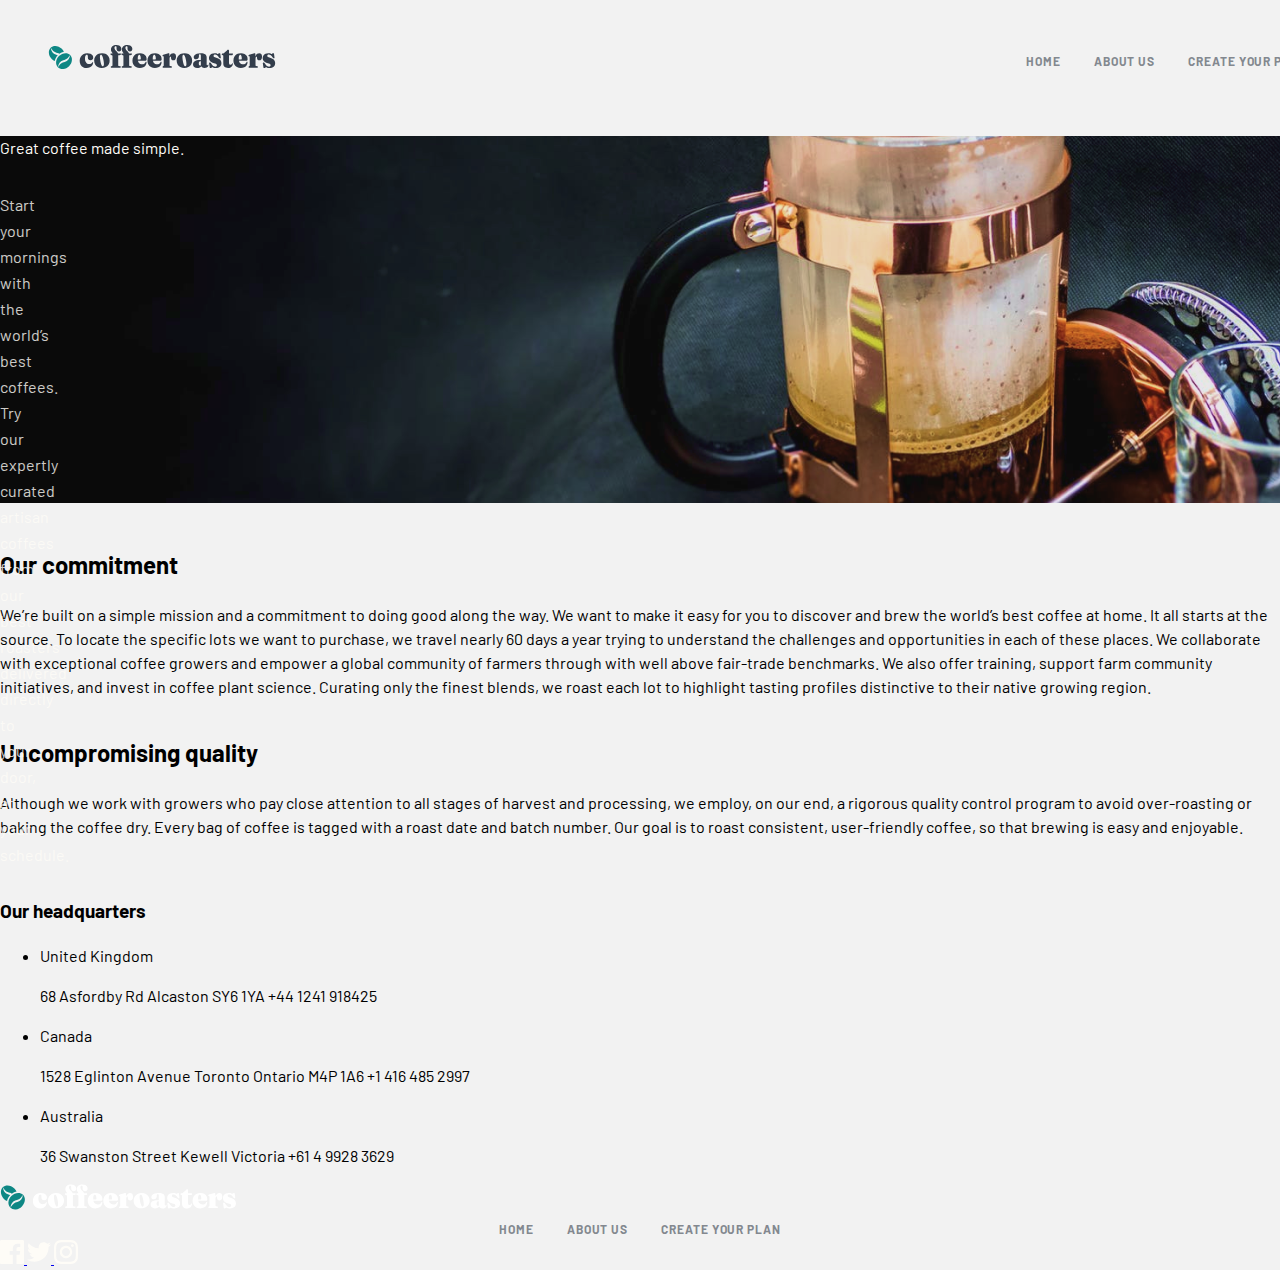
==== abaut.html @ f881c424 "Initial commit" ====
<!DOCTYPE html>
<html lang="en">

<head>
    <meta charset="UTF-8">
    <meta http-equiv="X-UA-Compatible" content="IE=edge">
    <meta name="viewport" content="width=device-width, initial-scale=1.0">
    <title>Document</title>
    <link rel="stylesheet" href="/css/normalize.css">
    <link rel="stylesheet" href="/css/main.css">
</head>

<body>
    <header class="header">
        <div class="container header__container">
            <a class="logo" href="#">
                <img class="logo__img" src="/img/header-logo.svg" alt="Coffee company logo" width="236" height="26">
            </a>

            <nav class="nav">
                <ul class="nav__list">
                    <li class="nav__nav-item">
                        <a href="#" class="nav__nav-link">HOME</a>
                    </li>
                    <li class="nav__nav-item">
                        <a href="#" class="nav__nav-link">ABOUT US</a>
                    </li>
                    <li class="nav__nav-item">
                        <a href="#" class="nav__nav-link">Create your plan</a>
                    </li>
                </ul>

                <a href="#" class="nav__plan plan-link"></a>

            </nav>
        </div>
    </header>

    <main class="main">
        <div class="intro">
            <div class="container intro__container">
                <div class="intro-content">
                    <p class="intro__title">Great coffee made simple.</p>
                    <p class="intro__discription">Start your mornings with the world’s best coffees. Try our expertly
                        curated artisan coffees from our best roasters delivered directly to your door, at your
                        schedule.</p>
                </div>

            </div>
        </div>

    </main>

    <section class="commitment">
        <div class="commitment__container container">
            <img src="" alt="">
            <h2 class="commitment__title">Our commitment</h2>
            <p class="commitment__description">We’re built on a simple mission and a commitment to doing good along the
                way. We want to make it easy for you to discover and brew the world’s best coffee at home. It all starts
                at the source. To locate the specific lots we want to purchase, we travel nearly 60 days a year trying
                to understand the challenges and opportunities in each of these places. We collaborate with exceptional
                coffee growers and empower a global community of farmers through with well above fair-trade benchmarks.
                We also offer training, support farm community initiatives, and invest in coffee plant science. Curating
                only the finest blends, we roast each lot to highlight tasting profiles distinctive to their native
                growing region.</p>
        </div>
    </section>

    <section class="quality">
        <div class="quality__container container">
            <h2 class="quality__title">Uncompromising quality</h2>
            <p class="quality__description">Although we work with growers who pay close attention to all stages of
                harvest and processing, we employ, on our end, a rigorous quality control program to avoid over-roasting
                or baking the coffee dry. Every bag of coffee is tagged with a roast date and batch number. Our goal is
                to roast consistent, user-friendly coffee, so that brewing is easy and enjoyable.</p>
            <img src="" alt="">
        </div>
    </section>

    <section class="headquarters">
        <div class="headquarters__container container">

            <h3 class="headquarters__title">Our headquarters</h3>

            <ul class="headquarters__list">
                <li class="headquarters__item">United Kingdom
                    <img class="headquarters__img" src="" alt="">
                    <p class="headquarters__description">68 Asfordby Rd
                        Alcaston
                        SY6 1YA
                        +44 1241 918425</p>
                </li>
                <li class="headquarters__item">Canada
                    <img class="headquarters__img" src="" alt="">
                    <p class="headquarters__description">1528 Eglinton Avenue
                        Toronto
                        Ontario M4P 1A6
                        +1 416 485 2997</p>
                </li>
                <li class="headquarters__item">Australia
                    <img class="headquarters__img" src="" alt="">
                    <p class="headquarters__description">36 Swanston Street
                        Kewell
                        Victoria
                        +61 4 9928 3629</p>
                </li>
            </ul>
        </div>
    </section>

    <footer class="footer">
        <div class="container footer__container">
            <a class="logo" href="#">
                <img class="logo__img" src="/img/Footer-logo.svg" alt="Coffee company logo" width="236" height="26">
            </a>

            <nav class="nav">
                <ul class="nav__list">
                    <li class="nav__nav-item">
                        <a href="#" class="nav__nav-link">HOME</a>
                    </li>
                    <li class="nav__nav-item">
                        <a href="#" class="nav__nav-link">ABOUT US</a>
                    </li>
                    <li class="nav__nav-item">
                        <a href="#" class="nav__nav-link">Create your plan</a>
                    </li>
                </ul>

                <a href="#" class="nav__plan plan-link"></a>

            </nav>

        </div>

        <div class="footer__icons">
            <a class="footer__icon-img" href="#">
                <img class="footer__icon-facebook" src="/img/footer-icons/facebook.svg" alt="facebook" width="24"
                    height="24">
                <img class="footer__icon-twitter" src="/img/footer-icons/twitter.svg" alt="facebook" width="24"
                    height="24">
                <img class="footer__icon-instagram" src="/img/footer-icons/instagram.svg" alt="facebook" width="24"
                    height="24">
            </a>
        </div>

    </footer>

</body>

</html>
---- css/main.css ----
@font-face {
    font-family: 'Barlow';
    src: url('../fonts/Barlow-Bold.woff2') format('woff2'),
        url('../fonts/Barlow-Bold.woff') format('woff');
    font-weight: bold;
    font-style: normal;
    font-display: swap;
}

@font-face {
    font-family: 'Fraunces';
    src: url('../fonts/Fraunces-Bold.woff2') format('woff2'),
        url('../fonts/Fraunces-Bold.woff') format('woff');
    font-weight: bold;
    font-style: normal;
    font-display: swap;
}

@font-face {
    font-family: 'Barlow';
    src: url('../fonts/Barlow-Regular.woff2') format('woff2'),
        url('../fonts/Barlow-Regular.woff') format('woff');
    font-weight: normal;
    font-style: normal;
    font-display: swap;
}


*,
*::after,
*::before {
    box-sizing: border-box;
}

body {
    display: flex;
    flex-direction: column;
    background-color: #F2F2F2;
    margin: 0;
    padding: 0;
    font-family: "Barlow";
    font-size: 16px;
    line-height: 1.5;
    height: 100vh;
    display: flex;
    flex-direction: column;
}

main {
    flex-grow: 1;
}

.img {
    max-width: 100%;
    height: auto;
}

.container {
    width: 1280px;
    margin: 0 auto;
}

/* HEADER */

.header {

    padding: 44px;
}

.header__container {
    display: flex;
    align-items: center;
    margin-left: auto;
    margin-right: auto;
}

.header__logo {
    display: block;
}

.logo__img {
    margin-left: 0;
    margin-right: 730px;
}

.nav {
    flex-grow: 1;
}

.nav__list {
    margin: 0;
    padding: 0;
    list-style: none;
    display: flex;
    justify-content: center;
}

.nav__nav-item {
    margin-right: 33px;
}

.nav__nav-item:last-child {
    margin-right: 0;
}

.nav__nav-link {
    text-decoration: none;
    font-weight: bold;
    font-size: 12px;
    line-height: 15px;
    text-decoration: none;
    letter-spacing: 0.923077px;
    text-transform: uppercase;
    color: #83888F;
}

.intro{

}

.intro__container{
    background-image: url(../img/Coffee-header.png);
    background-repeat: no-repeat;
}

.intro-content{
width: 493px;
height: 367px;



}

.intro__title{

color: #FEFCF7;
}

.intro__discription{
    font-family: "Barlow", sans-serif;
    font-style: normal;
    font-weight: normal;
    font-size: 16px;
    line-height: 26px;
    color: #FEFCF7;
    opacity: 0.8;
    margin-top: 32px;
    margin-right: 750px;
    margin-bottom: 56px;
}

.header__plan plan-link{

}
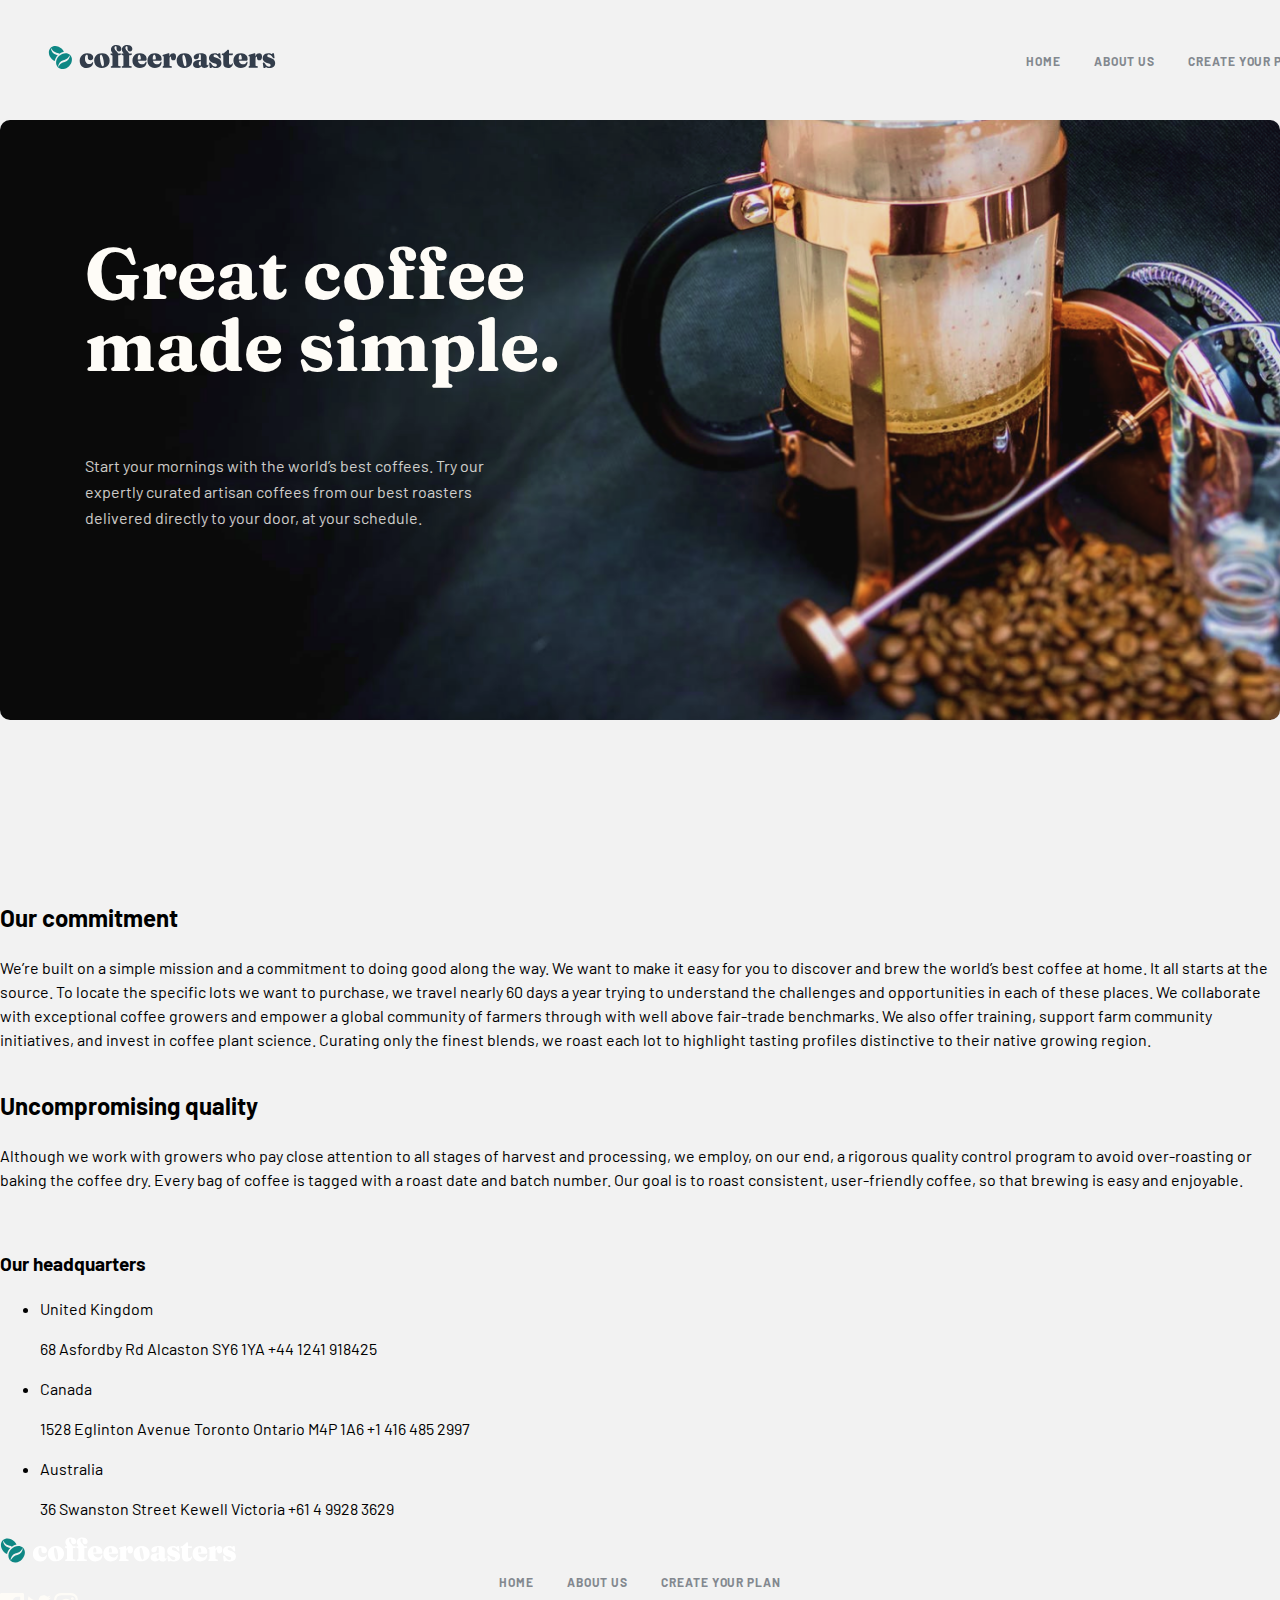
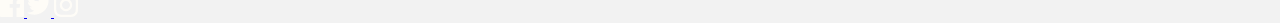
==== commit 6c1009b0: "commit" ====
--- a/abaut.html
+++ b/abaut.html
@@ -5,7 +5,7 @@
     <meta charset="UTF-8">
     <meta http-equiv="X-UA-Compatible" content="IE=edge">
     <meta name="viewport" content="width=device-width, initial-scale=1.0">
-    <title>Document</title>
+    <title>coffee</title>
     <link rel="stylesheet" href="/css/normalize.css">
     <link rel="stylesheet" href="/css/main.css">
 </head>
--- a/css/main.css
+++ b/css/main.css
@@ -1,154 +1,237 @@
 @font-face {
-    font-family: 'Barlow';
-    src: url('../fonts/Barlow-Bold.woff2') format('woff2'),
-        url('../fonts/Barlow-Bold.woff') format('woff');
-    font-weight: bold;
-    font-style: normal;
-    font-display: swap;
+  font-family: 'Barlow';
+  src: url("../fonts/Barlow-Bold.woff2") format("woff2"), url("../fonts/Barlow-Bold.woff") format("woff");
+  font-weight: bold;
+  font-style: normal;
+  font-display: swap;
 }
 
 @font-face {
-    font-family: 'Fraunces';
-    src: url('../fonts/Fraunces-Bold.woff2') format('woff2'),
-        url('../fonts/Fraunces-Bold.woff') format('woff');
-    font-weight: bold;
-    font-style: normal;
-    font-display: swap;
+  font-family: 'Fraunces';
+  src: url("../fonts/Fraunces-Bold.woff2") format("woff2"), url("../fonts/Fraunces-Bold.woff") format("woff");
+  font-weight: bold;
+  font-style: normal;
+  font-display: swap;
 }
 
 @font-face {
-    font-family: 'Barlow';
-    src: url('../fonts/Barlow-Regular.woff2') format('woff2'),
-        url('../fonts/Barlow-Regular.woff') format('woff');
-    font-weight: normal;
-    font-style: normal;
-    font-display: swap;
-}
-
+  font-family: 'Barlow';
+  src: url("../fonts/Barlow-Regular.woff2") format("woff2"), url("../fonts/Barlow-Regular.woff") format("woff");
+  font-weight: normal;
+  font-style: normal;
+  font-display: swap;
+}
 
 *,
 *::after,
 *::before {
-    box-sizing: border-box;
+  -webkit-box-sizing: border-box;
+          box-sizing: border-box;
 }
 
 body {
-    display: flex;
-    flex-direction: column;
-    background-color: #F2F2F2;
-    margin: 0;
-    padding: 0;
-    font-family: "Barlow";
-    font-size: 16px;
-    line-height: 1.5;
-    height: 100vh;
-    display: flex;
-    flex-direction: column;
+  margin: 0;
+  padding: 0;
+  display: -webkit-box;
+  display: -ms-flexbox;
+  display: flex;
+  -webkit-box-orient: vertical;
+  -webkit-box-direction: normal;
+      -ms-flex-direction: column;
+          flex-direction: column;
+  background-color: #F2F2F2;
+  font-family: "Barlow";
+  font-size: 16px;
+  line-height: 1.5;
+  height: 100vh;
+  display: flex;
+  flex-direction: column;
 }
 
 main {
-    flex-grow: 1;
+  -webkit-box-flex: 1;
+      -ms-flex-positive: 1;
+          flex-grow: 1;
 }
 
 .img {
-    max-width: 100%;
-    height: auto;
+  max-width: 100%;
+  height: auto;
+}
+
+.a {
+  text-decoration: none;
+}
+
+.visually-hidden {
+  clip: rect(0 0 0 0);
+  -webkit-clip-path: inset(50%);
+          clip-path: inset(50%);
+  height: 1px;
+  overflow: hidden;
+  position: absolute;
+  white-space: nowrap;
+  width: 1px;
 }
 
 .container {
-    width: 1280px;
-    margin: 0 auto;
-}
-
-/* HEADER */
+  width: 1280px;
+  margin: 0 auto;
+}
 
 .header {
-
-    padding: 44px;
+  padding: 44px;
 }
 
 .header__container {
-    display: flex;
-    align-items: center;
-    margin-left: auto;
-    margin-right: auto;
+  display: -webkit-box;
+  display: -ms-flexbox;
+  display: flex;
+  -webkit-box-align: center;
+      -ms-flex-align: center;
+          align-items: center;
+  margin-left: auto;
+  margin-right: auto;
 }
 
 .header__logo {
-    display: block;
+  display: block;
 }
 
 .logo__img {
-    margin-left: 0;
-    margin-right: 730px;
+  margin-left: 0;
+  margin-right: 730px;
 }
 
 .nav {
-    flex-grow: 1;
+  -webkit-box-flex: 1;
+      -ms-flex-positive: 1;
+          flex-grow: 1;
 }
 
 .nav__list {
-    margin: 0;
-    padding: 0;
-    list-style: none;
-    display: flex;
-    justify-content: center;
+  display: -webkit-box;
+  display: -ms-flexbox;
+  display: flex;
+  -ms-flex-wrap: wrap;
+      flex-wrap: wrap;
+  -webkit-box-pack: center;
+      -ms-flex-pack: center;
+          justify-content: center;
+  margin: 0;
+  padding: 0;
+  list-style: none;
 }
 
 .nav__nav-item {
-    margin-right: 33px;
+  margin-right: 33px;
 }
 
 .nav__nav-item:last-child {
-    margin-right: 0;
+  margin-right: 0;
 }
 
 .nav__nav-link {
-    text-decoration: none;
-    font-weight: bold;
-    font-size: 12px;
-    line-height: 15px;
-    text-decoration: none;
-    letter-spacing: 0.923077px;
-    text-transform: uppercase;
-    color: #83888F;
-}
-
-.intro{
-
-}
-
-.intro__container{
-    background-image: url(../img/Coffee-header.png);
-    background-repeat: no-repeat;
-}
-
-.intro-content{
-width: 493px;
-height: 367px;
-
-
-
-}
-
-.intro__title{
-
-color: #FEFCF7;
-}
-
-.intro__discription{
-    font-family: "Barlow", sans-serif;
-    font-style: normal;
-    font-weight: normal;
-    font-size: 16px;
-    line-height: 26px;
-    color: #FEFCF7;
-    opacity: 0.8;
-    margin-top: 32px;
-    margin-right: 750px;
-    margin-bottom: 56px;
-}
-
-.header__plan plan-link{
-
-}+  text-decoration: none;
+  font-weight: bold;
+  font-size: 12px;
+  line-height: 15px;
+  text-decoration: none;
+  letter-spacing: 0.923077px;
+  text-transform: uppercase;
+  color: #83888F;
+}
+
+.intro__container {
+  background-position: center center;
+  background-repeat: no-repeat;
+  background-size: cover;
+  background-image: url(../img/Coffee-header.png);
+  width: 1280px;
+  height: 600px;
+  background-color: #A2A2A2;
+  border-radius: 10px;
+  margin-bottom: 136px;
+  padding-top: 117px;
+  padding-bottom: 118px;
+  padding-left: 85px;
+}
+
+.intro__title {
+  margin-top: 0;
+  font-family: "Fraunces", serif;
+  font-style: normal;
+  font-weight: 900;
+  font-size: 72px;
+  line-height: 72px;
+  color: #FEFCF7;
+  margin-right: 702px;
+}
+
+.intro__discription {
+  font-family: "Barlow", sans-serif;
+  font-style: normal;
+  font-weight: normal;
+  font-size: 16px;
+  line-height: 26px;
+  color: #FEFCF7;
+  opacity: 0.8;
+  margin-top: 32px;
+  margin-right: 750px;
+  margin-bottom: 56px;
+}
+
+.header__plan {
+  text-decoration: none;
+  font-family: "Fraunces", serif;
+  font-style: normal;
+  font-weight: 900;
+  font-size: 18px;
+  line-height: 25px;
+  text-align: center;
+  color: #FEFCF7;
+  padding: 15px 31px;
+  background-color: #0E8784;
+  border-radius: 6px;
+}
+
+.services__container {
+  display: -webkit-box;
+  display: -ms-flexbox;
+  display: flex;
+  -ms-flex-wrap: wrap;
+      flex-wrap: wrap;
+  -webkit-box-pack: center;
+      -ms-flex-pack: center;
+          justify-content: center;
+}
+
+.services__title {
+  margin: 0;
+  padding: 0;
+}
+
+.services__collection {
+  margin: 0;
+  padding: 0;
+}
+
+.collection__list {
+  margin: 0;
+  padding: 0;
+}
+
+.collection__item {
+  list-style: none;
+}
+
+.collection__title {
+  width: 255px;
+  height: 32px;
+}
+
+.collection__description {
+  width: 255px;
+  height: 78px;
+}
+/*# sourceMappingURL=main.css.map */